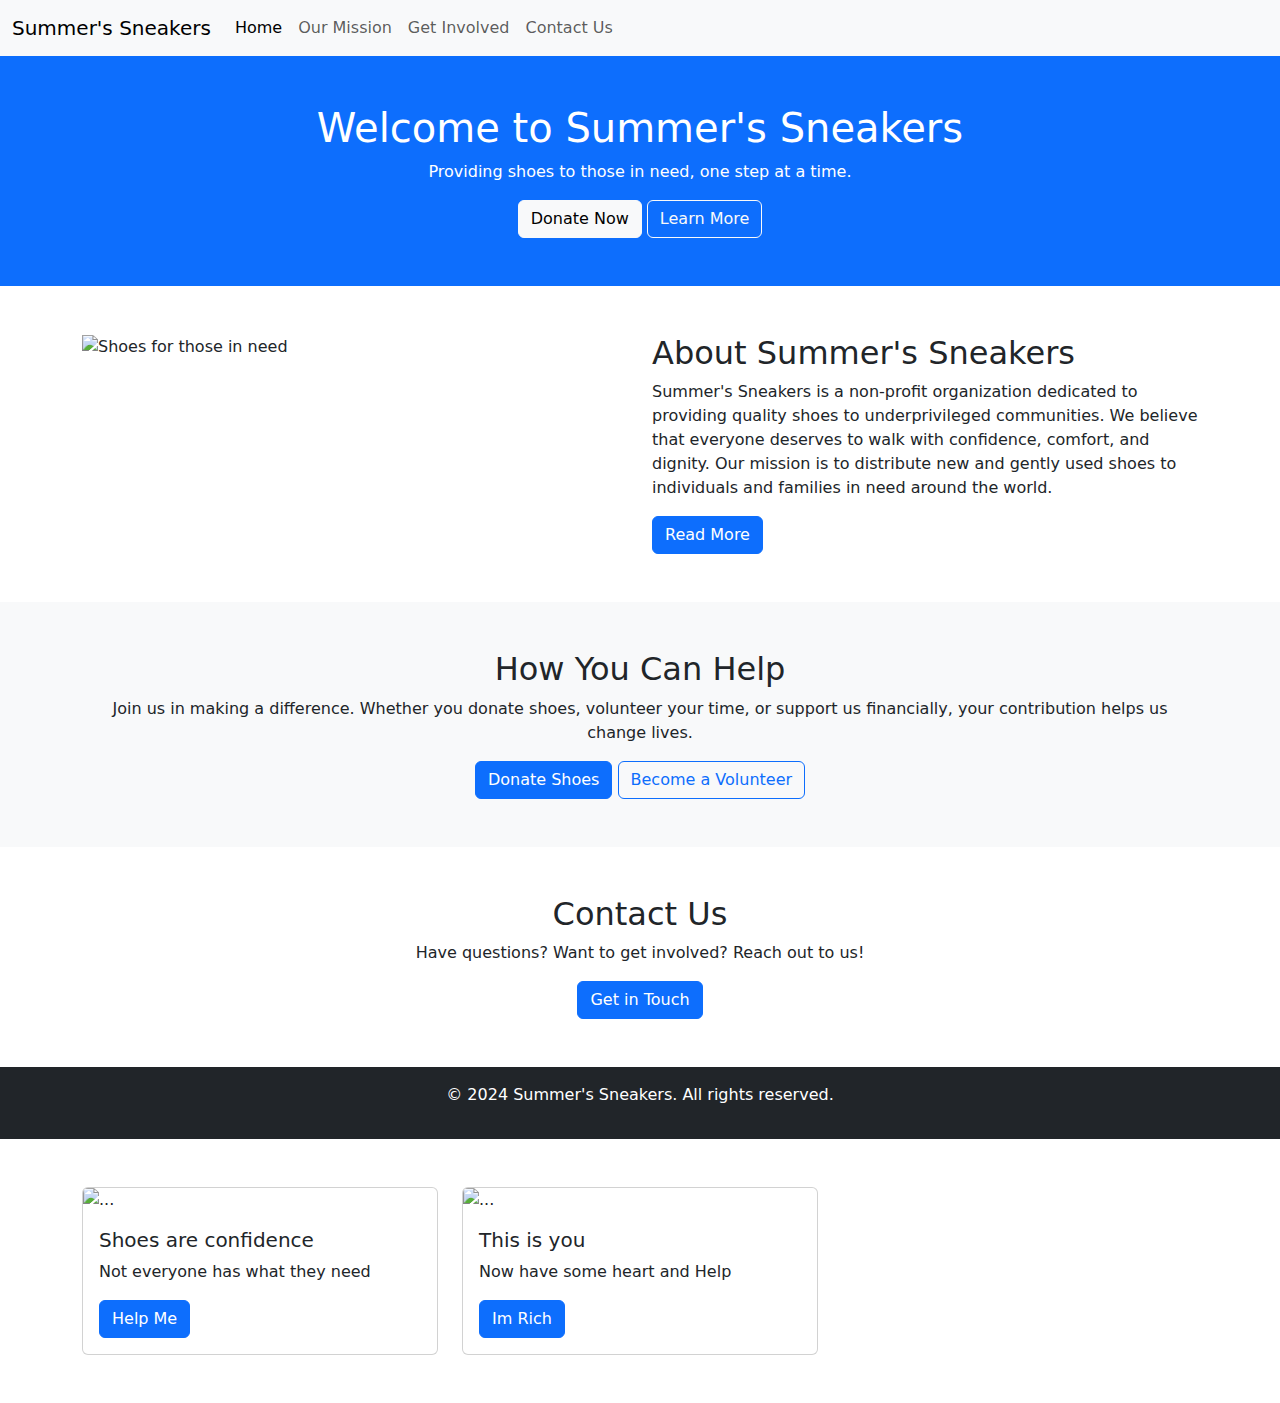
==== CS/bootstrap/Landing-page/index.html @ 27e86aef "Update index.html" ====
<!DOCTYPE html>
<html lang="en">
<head>
    <meta charset="UTF-8">
    <meta name="viewport" content="width=device-width, initial-scale=1.0">
    <title>Summer's Sneakers - Non-Profit Shoe Organization</title>
    <link href="https://cdn.jsdelivr.net/npm/bootstrap@5.3.3/dist/css/bootstrap.min.css" rel="stylesheet">
    <script src="https://cdn.jsdelivr.net/npm/bootstrap@5.3.3/dist/js/bootstrap.bundle.min.js"></script>
</head>
<body>

    <!-- Navbar -->
    <nav class="navbar navbar-expand-lg navbar-light bg-light">
        <div class="container-fluid">
            <a class="navbar-brand" href="#">Summer's Sneakers</a>
            <button class="navbar-toggler" type="button" data-bs-toggle="collapse" data-bs-target="#navbarNav" aria-controls="navbarNav" aria-expanded="false" aria-label="Toggle navigation">
                <span class="navbar-toggler-icon"></span>
            </button>
            <div class="collapse navbar-collapse" id="navbarNav">
                <ul class="navbar-nav">
                    <li class="nav-item">
                        <a class="nav-link active" aria-current="page" href="#">Home</a>
                    </li>
                    <li class="nav-item">
                        <a class="nav-link" href="#">Our Mission</a>
                    </li>
                    <li class="nav-item">
                        <a class="nav-link" href="#">Get Involved</a>
                    </li>
                    <li class="nav-item">
                        <a class="nav-link" href="#">Contact Us</a>
                    </li>
                </ul>
            </div>
        </div>
    </nav>

    <!-- Hero Section -->
    <section class="bg-primary text-white text-center p-5">
        <div class="container">
            <h1>Welcome to Summer's Sneakers</h1>
            <p>Providing shoes to those in need, one step at a time.</p>
            <a href="#" class="btn btn-light">Donate Now</a>
            <a href="#" class="btn btn-outline-light">Learn More</a>
        </div>
    </section>

    <!-- About Us Section -->
    <section class="container my-5">
        <div class="row">
            <div class="col-md-6">
                <img src="https://media.gq.com/photos/60d21a25ab6b8cc6e9d2c80a/1:1/w_3600,h_3600,c_limit/SNEAKER_GUIDE_OPENER.jpg" class="img-fluid" alt="Shoes for those in need">
            </div>
            <div class="col-md-6">
                <h2>About Summer's Sneakers</h2>
                <p>Summer's Sneakers is a non-profit organization dedicated to providing quality shoes to underprivileged communities. We believe that everyone deserves to walk with confidence, comfort, and dignity. Our mission is to distribute new and gently used shoes to individuals and families in need around the world.</p>
                <a href="#" class="btn btn-primary">Read More</a>
            </div>
        </div>
    </section>

    <!-- How You Can Help Section -->
    <section class="bg-light py-5 text-center">
        <div class="container">
            <h2>How You Can Help</h2>
            <p>Join us in making a difference. Whether you donate shoes, volunteer your time, or support us financially, your contribution helps us change lives.</p>
            <a href="#" class="btn btn-primary">Donate Shoes</a>
            <a href="#" class="btn btn-outline-primary">Become a Volunteer</a>
        </div>
    </section>

    <!-- Contact Us Section -->
    <section class="container my-5 text-center">
        <h2>Contact Us</h2>
        <p>Have questions? Want to get involved? Reach out to us!</p>
        <a href="#" class="btn btn-primary">Get in Touch</a>
    </section>

    <!-- Footer -->
    <footer class="bg-dark text-white text-center py-3">
        <div class="container">
            <p>&copy; 2024 Summer's Sneakers. All rights reserved.</p>
        </div>
    </footer>

        <!-- Cards Section -->
        <div class="container my-5">
            <div class="row">
                <div class="col-md-4">
                    <div class="card">
                        <img src="https://preview.redd.it/i-told-chat-gpt-to-create-an-image-of-a-poor-man-who-finds-v0-o5nkxg3ure3c1.jpg?width=640&crop=smart&auto=webp&s=ec87829e893fe772cde5c9c62b65566309337544" class="card-img-top" alt="...">
                        <div class="card-body">
                            <h5 class="card-title">Shoes are confidence</h5>
                            <p class="card-text">Not everyone has what they need</p>
                            <!-- Blank button for the genius to complete -->
                            <a href="#" class="btn btn-primary">Help Me</a>
                              <!-- Complete this button text --> 
                            </a>
                        </div>
                    </div>
                </div>
                <!-- Blank card for the genius to complete -->
                <div class="col-md-4">
                    <div class="card">
                        <img src="https://easy-peasy.ai/cdn-cgi/image/quality=80,format=auto,width=700/https://fdczvxmwwjwpwbeeqcth.supabase.co/storage/v1/object/public/images/be88464f-6ba5-4977-8069-b564586a4b22/50658017-4a04-4c4f-bf2b-c657273f7a55.png" class="card-img-top" alt="...">
                        <div class="card-body">
                            <!-- Genius work starts here -->
                            <h5 class="card-title">This is you</h5>
                            <p class="card-text">Now have some heart and Help</p>
                            <a href="#" class="btn btn-primary">Im Rich</a>
                              <!-- Complete this button text --> 
                            </a>
                          <!-- Genius work ends here -->
                        </div>
                    </div>
                </div>
            </div>
        </div>
    

</body>
</html>
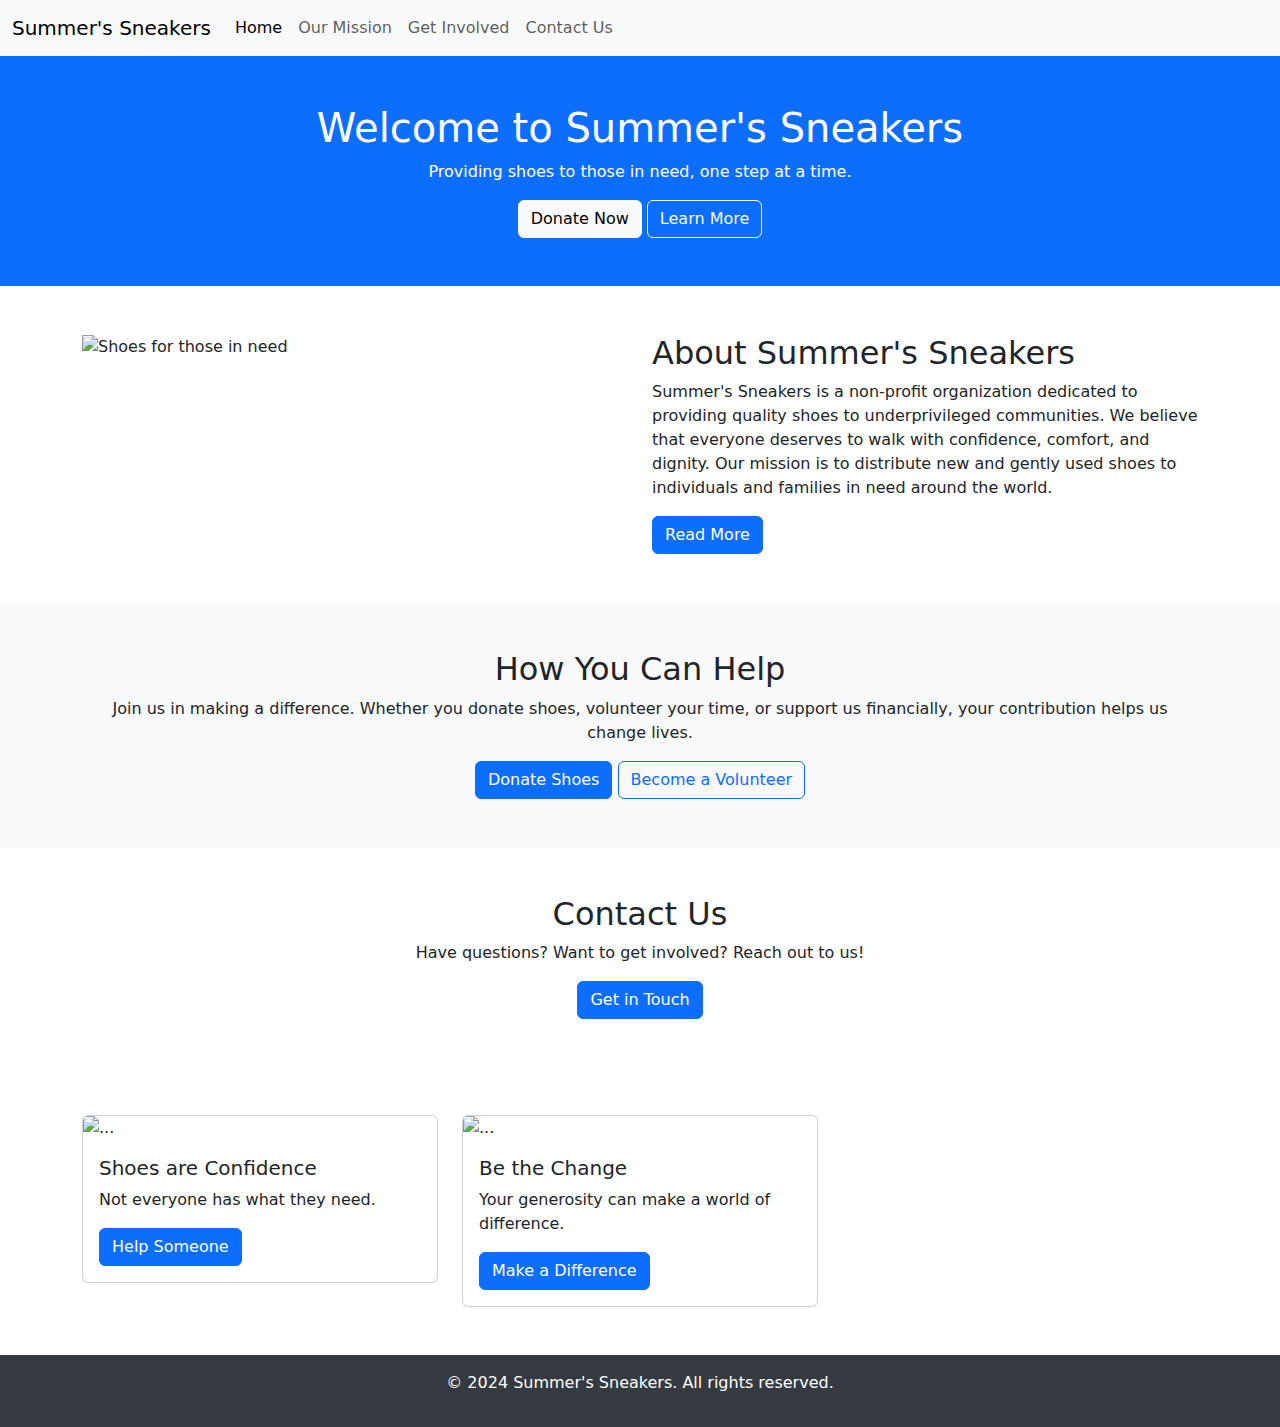
==== commit 4c777ec7: "Update index.html" ====
--- a/CS/bootstrap/Landing-page/index.html
+++ b/CS/bootstrap/Landing-page/index.html
@@ -6,6 +6,21 @@
     <title>Summer's Sneakers - Non-Profit Shoe Organization</title>
     <link href="https://cdn.jsdelivr.net/npm/bootstrap@5.3.3/dist/css/bootstrap.min.css" rel="stylesheet">
     <script src="https://cdn.jsdelivr.net/npm/bootstrap@5.3.3/dist/js/bootstrap.bundle.min.js"></script>
+    <style>
+        /* Sticky footer style */
+        body, html {
+            height: 100%;
+            display: flex;
+            flex-direction: column;
+        }
+        footer {
+            margin-top: auto;
+            background-color: #343a40;
+            color: white;
+            text-align: center;
+            padding: 1rem;
+        }
+    </style>
 </head>
 <body>
 
@@ -18,18 +33,10 @@
             </button>
             <div class="collapse navbar-collapse" id="navbarNav">
                 <ul class="navbar-nav">
-                    <li class="nav-item">
-                        <a class="nav-link active" aria-current="page" href="#">Home</a>
-                    </li>
-                    <li class="nav-item">
-                        <a class="nav-link" href="#">Our Mission</a>
-                    </li>
-                    <li class="nav-item">
-                        <a class="nav-link" href="#">Get Involved</a>
-                    </li>
-                    <li class="nav-item">
-                        <a class="nav-link" href="#">Contact Us</a>
-                    </li>
+                    <li class="nav-item"><a class="nav-link active" aria-current="page" href="#">Home</a></li>
+                    <li class="nav-item"><a class="nav-link" href="#">Our Mission</a></li>
+                    <li class="nav-item"><a class="nav-link" href="#">Get Involved</a></li>
+                    <li class="nav-item"><a class="nav-link" href="#">Contact Us</a></li>
                 </ul>
             </div>
         </div>
@@ -40,8 +47,8 @@
         <div class="container">
             <h1>Welcome to Summer's Sneakers</h1>
             <p>Providing shoes to those in need, one step at a time.</p>
-            <a href="#" class="btn btn-light">Donate Now</a>
-            <a href="#" class="btn btn-outline-light">Learn More</a>
+            <a href="#" class="btn btn-light" data-bs-toggle="modal" data-bs-target="#donateModal">Donate Now</a>
+            <a href="#" class="btn btn-outline-light" data-bs-toggle="modal" data-bs-target="#learnMoreModal">Learn More</a>
         </div>
     </section>
 
@@ -54,7 +61,7 @@
             <div class="col-md-6">
                 <h2>About Summer's Sneakers</h2>
                 <p>Summer's Sneakers is a non-profit organization dedicated to providing quality shoes to underprivileged communities. We believe that everyone deserves to walk with confidence, comfort, and dignity. Our mission is to distribute new and gently used shoes to individuals and families in need around the world.</p>
-                <a href="#" class="btn btn-primary">Read More</a>
+                <a href="#" class="btn btn-primary" data-bs-toggle="modal" data-bs-target="#readMoreModal">Read More</a>
             </div>
         </div>
     </section>
@@ -64,8 +71,8 @@
         <div class="container">
             <h2>How You Can Help</h2>
             <p>Join us in making a difference. Whether you donate shoes, volunteer your time, or support us financially, your contribution helps us change lives.</p>
-            <a href="#" class="btn btn-primary">Donate Shoes</a>
-            <a href="#" class="btn btn-outline-primary">Become a Volunteer</a>
+            <a href="#" class="btn btn-primary" data-bs-toggle="modal" data-bs-target="#donateShoesModal">Donate Shoes</a>
+            <a href="#" class="btn btn-outline-primary" data-bs-toggle="modal" data-bs-target="#volunteerModal">Become a Volunteer</a>
         </div>
     </section>
 
@@ -73,50 +80,62 @@
     <section class="container my-5 text-center">
         <h2>Contact Us</h2>
         <p>Have questions? Want to get involved? Reach out to us!</p>
-        <a href="#" class="btn btn-primary">Get in Touch</a>
+        <a href="#" class="btn btn-primary" data-bs-toggle="modal" data-bs-target="#contactModal">Get in Touch</a>
     </section>
 
+    <!-- Cards Section -->
+    <div class="container my-5">
+        <div class="row">
+            <div class="col-md-4">
+                <div class="card">
+                    <img src="https://preview.redd.it/i-told-chat-gpt-to-create-an-image-of-a-poor-man-who-finds-v0-o5nkxg3ure3c1.jpg?width=640&crop=smart&auto=webp&s=ec87829e893fe772cde5c9c62b65566309337544" class="card-img-top" alt="...">
+                    <div class="card-body">
+                        <h5 class="card-title">Shoes are Confidence</h5>
+                        <p class="card-text">Not everyone has what they need.</p>
+                        <a href="#" class="btn btn-primary" data-bs-toggle="modal" data-bs-target="#helpModal">Help Someone</a>
+                    </div>
+                </div>
+            </div>
+            <div class="col-md-4">
+                <div class="card">
+                    <img src="https://easy-peasy.ai/cdn-cgi/image/quality=80,format=auto,width=700/https://fdczvxmwwjwpwbeeqcth.supabase.co/storage/v1/object/public/images/be88464f-6ba5-4977-8069-b564586a4b22/50658017-4a04-4c4f-bf2b-c657273f7a55.png" class="card-img-top" alt="...">
+                    <div class="card-body">
+                        <h5 class="card-title">Be the Change</h5>
+                        <p class="card-text">Your generosity can make a world of difference.</p>
+                        <a href="#" class="btn btn-primary" data-bs-toggle="modal" data-bs-target="#makeADifferenceModal">Make a Difference</a>
+                    </div>
+                </div>
+            </div>
+        </div>
+    </div>
+
     <!-- Footer -->
-    <footer class="bg-dark text-white text-center py-3">
+    <footer>
         <div class="container">
             <p>&copy; 2024 Summer's Sneakers. All rights reserved.</p>
         </div>
     </footer>
 
-        <!-- Cards Section -->
-        <div class="container my-5">
-            <div class="row">
-                <div class="col-md-4">
-                    <div class="card">
-                        <img src="https://preview.redd.it/i-told-chat-gpt-to-create-an-image-of-a-poor-man-who-finds-v0-o5nkxg3ure3c1.jpg?width=640&crop=smart&auto=webp&s=ec87829e893fe772cde5c9c62b65566309337544" class="card-img-top" alt="...">
-                        <div class="card-body">
-                            <h5 class="card-title">Shoes are confidence</h5>
-                            <p class="card-text">Not everyone has what they need</p>
-                            <!-- Blank button for the genius to complete -->
-                            <a href="#" class="btn btn-primary">Help Me</a>
-                              <!-- Complete this button text --> 
-                            </a>
-                        </div>
-                    </div>
+    <!-- Modals -->
+    <div class="modal fade" id="donateModal" tabindex="-1" aria-labelledby="donateModalLabel" aria-hidden="true">
+        <div class="modal-dialog">
+            <div class="modal-content">
+                <div class="modal-header">
+                    <h5 class="modal-title" id="donateModalLabel">Donate Now</h5>
+                    <button type="button" class="btn-close" data-bs-dismiss="modal" aria-label="Close"></button>
                 </div>
-                <!-- Blank card for the genius to complete -->
-                <div class="col-md-4">
-                    <div class="card">
-                        <img src="https://easy-peasy.ai/cdn-cgi/image/quality=80,format=auto,width=700/https://fdczvxmwwjwpwbeeqcth.supabase.co/storage/v1/object/public/images/be88464f-6ba5-4977-8069-b564586a4b22/50658017-4a04-4c4f-bf2b-c657273f7a55.png" class="card-img-top" alt="...">
-                        <div class="card-body">
-                            <!-- Genius work starts here -->
-                            <h5 class="card-title">This is you</h5>
-                            <p class="card-text">Now have some heart and Help</p>
-                            <a href="#" class="btn btn-primary">Im Rich</a>
-                              <!-- Complete this button text --> 
-                            </a>
-                          <!-- Genius work ends here -->
-                        </div>
-                    </div>
+                <div class="modal-body">
+                    Help us by donating to provide shoes for those in need.
+                </div>
+                <div class="modal-footer">
+                    <button type="button" class="btn btn-primary">Donate</button>
+                    <button type="button" class="btn btn-secondary" data-bs-dismiss="modal">Close</button>
                 </div>
             </div>
         </div>
+    </div>
+
+    <!-- Additional modals can be copied and customized similarly -->
     
-
 </body>
 </html>
